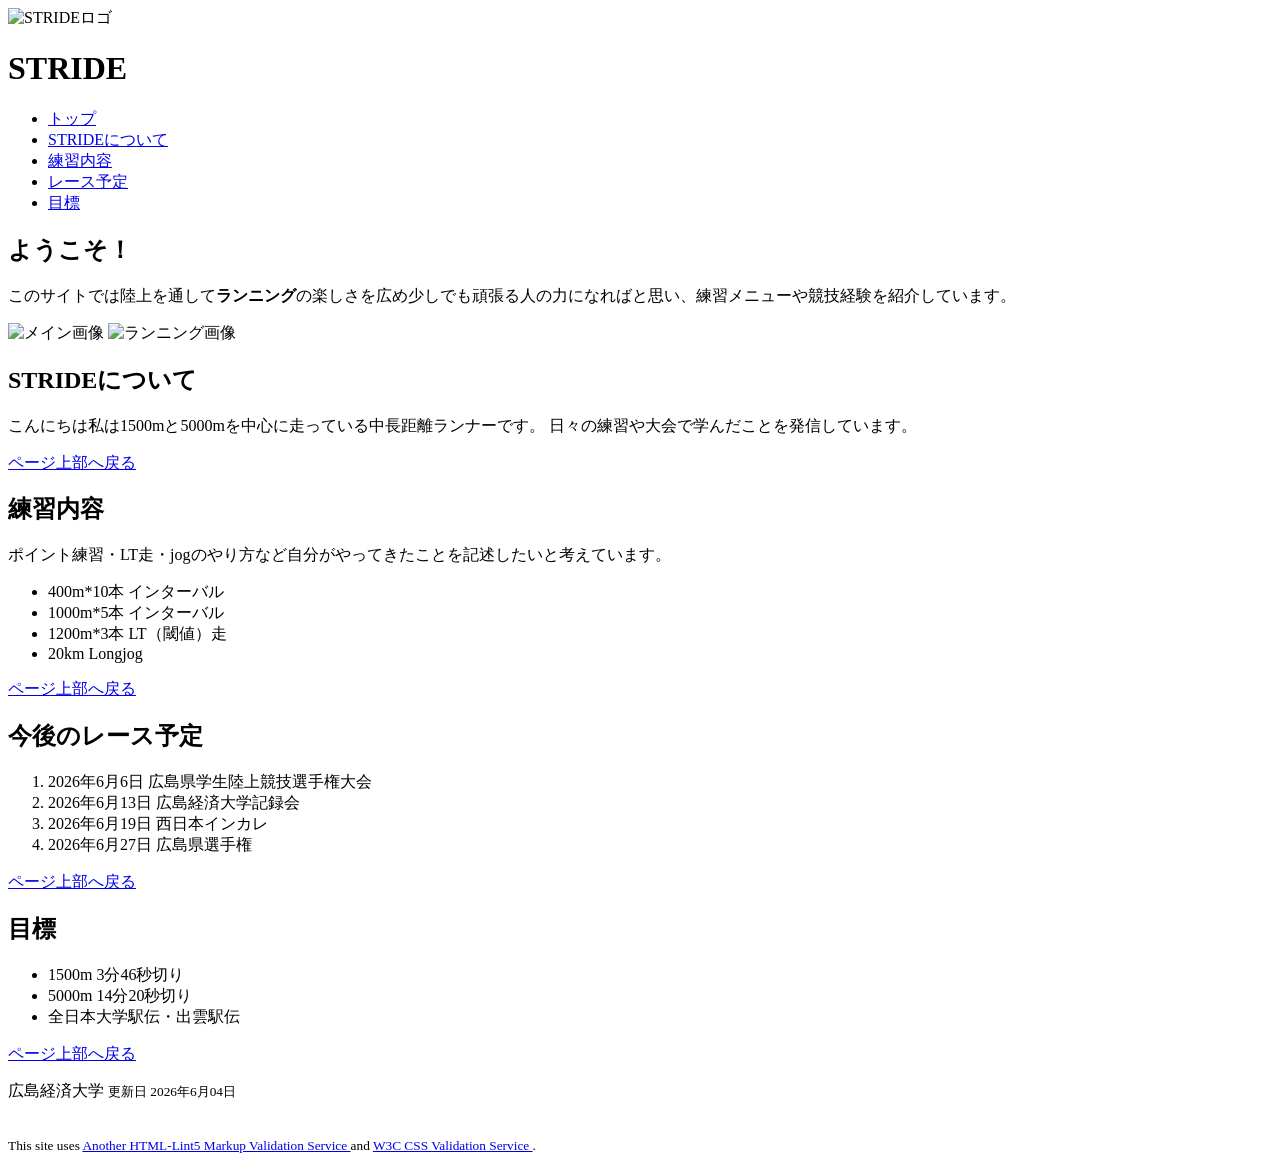
==== index.html @ 23caef84 "Add files via upload" ====
<!DOCTYPE html>
<html lang="ja">

<head>
    <meta charset="UTF-8">
    <meta name="description" content="中距離ランナーの練習内容やレース情報を紹介するサイトです。">
    <meta name="viewport" content="width=device-width,initial-scale=1.0">
    <title>最速の道～中長距離ランナー成長記～</title>
    <link rel="stylesheet" href="css/mystyle.css">
</head>

<body>
<a id="pagetop"></a>
<header>
    <img src="image/logo.png"
        alt="STRIDEロゴ"
        width="300"
        height="150">

    <h1>STRIDE</h1>
    <nav>
        <ul>
            <li><a href="index.html">トップ</a></li>
            <li><a href="about.html">STRIDEについて</a></li>
            <li><a href="practice.html">練習内容</a></li>
            <li><a href="race.html">レース予定</a></li>
             <li><a href="goal.html">目標</a></li>
        </ul>
    </nav>
</header>

    <article>
        <h1>ようこそ！</h1>
        <p>
            このサイトでは陸上を通して<strong>ランニング</strong>の楽しさを広め少しでも頑張る人の力になればと思い、練習メニューや競技経験を紹介しています。
        </p>

        <img src="image/main.jpg"
         alt="メイン画像"
         width="447"
         height="295"
         class="maining">

        <img src="image/run.jpg"
        alt = "ランニング画像"
        width="445"
        height="298">
             <section id="about">
            <h2>STRIDEについて</h2>
            <p>
            <span>こんにちは</span>私は1500mと5000mを中心に走っている中長距離ランナーです。
            日々の練習や大会で学んだことを発信しています。
            </p>
            <p><a href="#pagetop">ページ上部へ戻る</a></p>
            </section>

            <section id="practice">
                <h2>練習内容</h2>
                <p>ポイント練習・LT走・jogのやり方など自分がやってきたことを記述したいと考えています。</p>
            <ul>
                <li>400m*10本 インターバル</li>
                <li>1000m*5本 インターバル</li>
                <li>1200m*3本 LT（閾値）走</li>
                <li>20km Longjog</li>
            </ul>
            <p><a href="#pagetop">ページ上部へ戻る</a></p>
            </section>

            <section id="race">
                <h2>今後のレース予定</h2>
                <ol>
                    <li>
                        <time datetime="2026-06-06">
                            2026年6月6日
                        </time>
                        広島県学生陸上競技選手権大会
                    </li>

                    <li>
                        <time datetime="2026-06-13">
                            2026年6月13日
                        </time>
                        広島経済大学記録会
                    </li>

                    <li>
                        <time datetime="2026-06-19">
                            2026年6月19日
                            </time>
                            西日本インカレ
                    </li>

                    <li>
                        <time datetime="2026-06-27">
                            2026年6月27日
                        </time>
                        広島県選手権
                    </li>
                    </ol>

                    <p><a href="#pagetop">ページ上部へ戻る</a></p>
                </section>
        
                <section id="goal">
                    <h2>目標</h2>
                    <ul>
                        <li>1500m 3分46秒切り</li>
                        <li>5000m 14分20秒切り</li>
                        <li>全日本大学駅伝・出雲駅伝</li>
                    </ul>
                    <p><a href="#pagetop">ページ上部へ戻る</a></p>
                </section>
    </article>
    
    
    <footer>
        <p>広島経済大学
            <small>
            更新日
            <time datetime="2026-06-04">
                2026年6月04日
            </time>
        </small>
    </p>
    <br>

<small>
This site uses
<a href="http://www.htmllint.net/html-lint/htmllint.html#" target="_blank">
Another HTML-Lint5 Markup Validation Service
</a>
and
<a href="http://jigsaw.w3.org/css-validator/#validate_by_upload" target="_blank">
W3C CSS Validation Service
</a>.
</small>
 </footer>
</body>

</html>
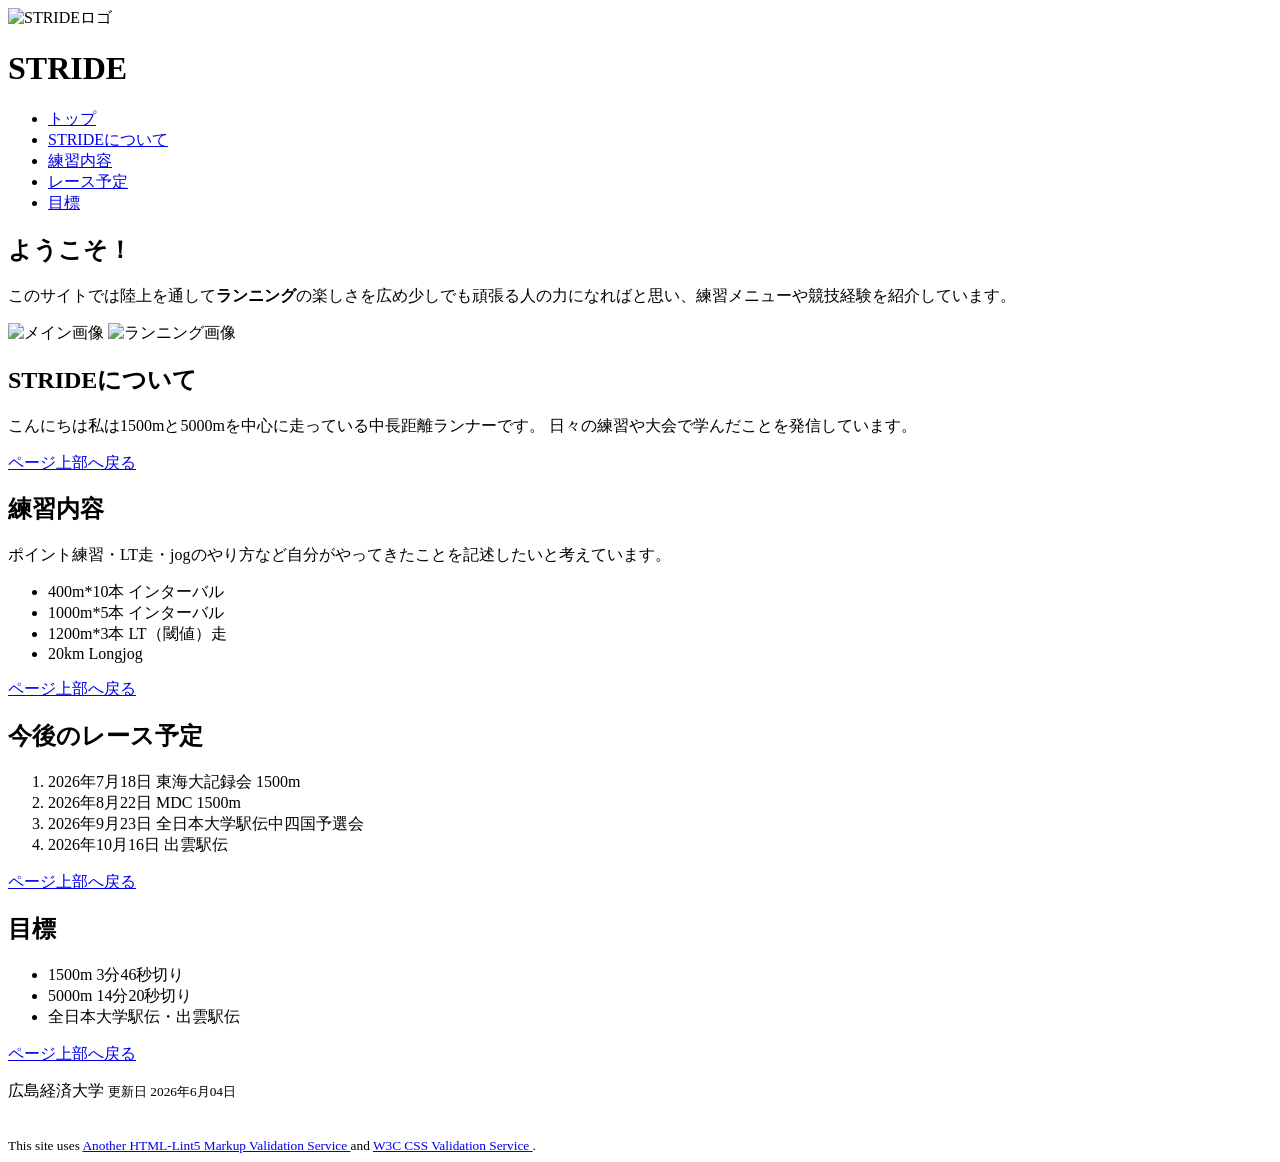
==== commit 2c2a9607: "Add files via upload" ====
--- a/index.html
+++ b/index.html
@@ -70,31 +70,31 @@
                 <h2>今後のレース予定</h2>
                 <ol>
                     <li>
-                        <time datetime="2026-06-06">
-                            2026年6月6日
+                        <time datetime="2026-07-18">
+                            2026年7月18日
                         </time>
-                        広島県学生陸上競技選手権大会
+                        東海大記録会 1500m
                     </li>
 
                     <li>
-                        <time datetime="2026-06-13">
-                            2026年6月13日
+                        <time datetime="2026-08-22">
+                            2026年8月22日
                         </time>
-                        広島経済大学記録会
+                        MDC 1500m
                     </li>
 
                     <li>
-                        <time datetime="2026-06-19">
-                            2026年6月19日
+                        <time datetime="2026-09-23">
+                            2026年9月23日
                             </time>
-                            西日本インカレ
+                            全日本大学駅伝中四国予選会
                     </li>
 
                     <li>
-                        <time datetime="2026-06-27">
-                            2026年6月27日
+                        <time datetime="2026-10-16">
+                            2026年10月16日
                         </time>
-                        広島県選手権
+                        出雲駅伝
                     </li>
                     </ol>
 
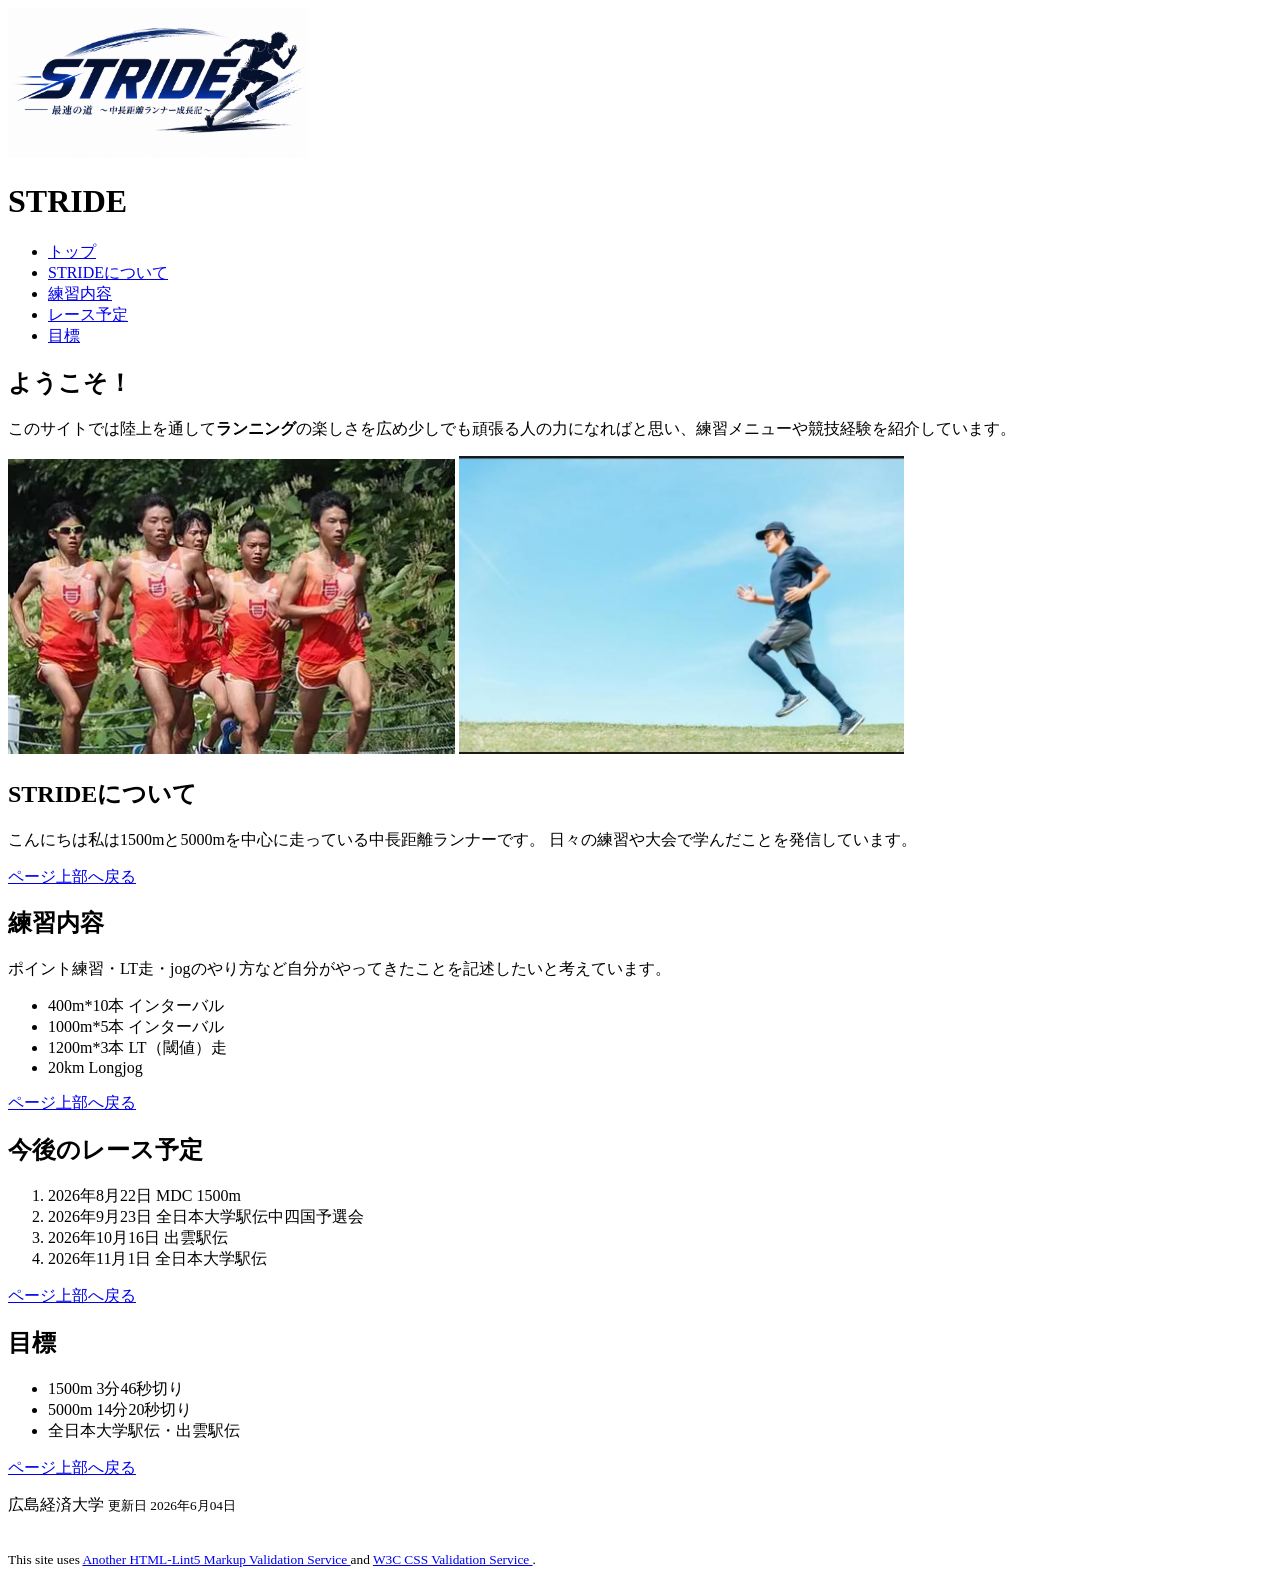
==== commit b39b67a1: "次戦の大会の予定を記述・追加しました。" ====
--- a/index.html
+++ b/index.html
@@ -70,14 +70,7 @@
                 <h2>今後のレース予定</h2>
                 <ol>
                     <li>
-                        <time datetime="2026-07-18">
-                            2026年7月18日
-                        </time>
-                        東海大記録会 1500m
-                    </li>
-
-                    <li>
-                        <time datetime="2026-08-22">
+                        <time datetime="2026-8-22">
                             2026年8月22日
                         </time>
                         MDC 1500m
@@ -86,15 +79,22 @@
                     <li>
                         <time datetime="2026-09-23">
                             2026年9月23日
-                            </time>
-                            全日本大学駅伝中四国予選会
+                        </time>
+                        全日本大学駅伝中四国予選会
                     </li>
 
                     <li>
                         <time datetime="2026-10-16">
                             2026年10月16日
+                            </time>
+                            出雲駅伝
+                    </li>
+
+                    <li>
+                        <time datetime="2026-11-1">
+                            2026年11月1日
                         </time>
-                        出雲駅伝
+                        全日本大学駅伝
                     </li>
                     </ol>
 
